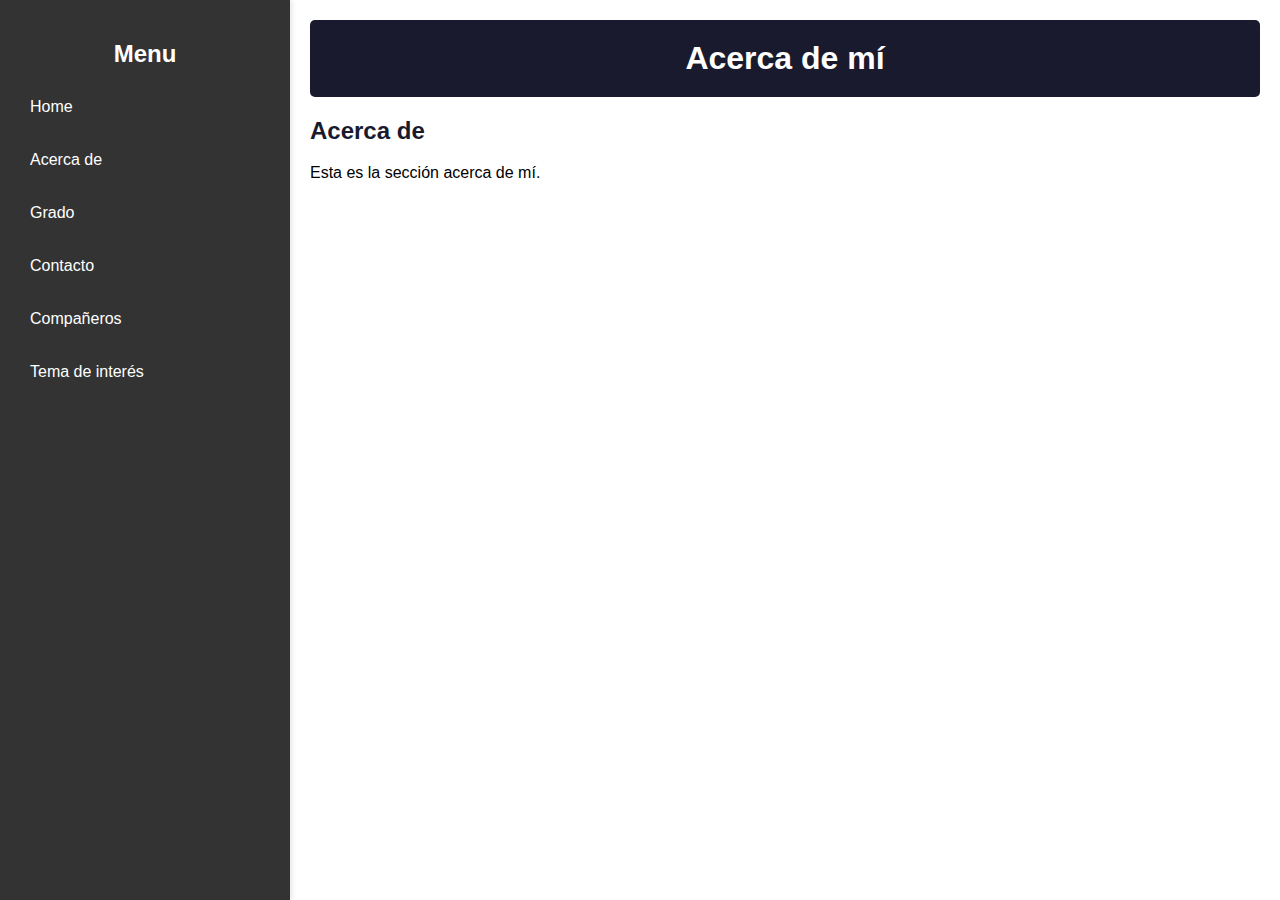
==== docs/public/about.html @ faa40dd3 "Añadiendo versión con la página de acerca de mí" ====
<!DOCTYPE html>
<html lang="en">
<head>
  <meta charset="UTF-8">
  <meta name="viewport" content="width=device-width, initial-scale=1.0">
  <link rel="stylesheet" href="../css/styles.css">
  <title>Acerca de</title>
</head>
<body>
  <div class="container">
    <!-- Menú lateral -->
    <nav class="sidebar">
      <h2>Menu</h2>
      <ul>
        <li><a href="../index.html">Home</a></li>
        <li><a href="about.html">Acerca de</a></li>
        <li><a href="degree.html">Grado</a></li>
        <li><a href="contact.html">Contacto</a></li>
        <li><a href="net.html">Compañeros</a></li>
        <li><a href="topic.html">Tema de interés</a></li>
      </ul>
    </nav>

    <!-- Contenido principal -->
    <div class="main-content">
      <header>
        <h1>Acerca de mí</h1>
      </header>
      <section id="Acerca de">
        <h2>Acerca de</h2>
        <p>Esta es la sección acerca de mí.</p>
      </section>
    </div>
  </div>
</body>
</html>
---- docs/css/styles.css ----
body, html {
    margin: 0;
    padding: 0;
    font-family: Arial, sans-serif;
  }
  
  .container {
    display: flex;
    height: 100vh;
  }
  
  /* Sidebar Styling */
  .sidebar {
    width: 250px;
    background-color: #333;
    color: white;
    padding: 20px;
    box-shadow: 2px 0 5px rgba(0, 0, 0, 0.1);
  }
  
  .sidebar h2 {
    text-align: center;
    margin-bottom: 20px;
  }
  
  .sidebar ul {
    list-style: none;
    padding: 0;
  }
  
  .sidebar ul li {
    margin: 15px 0;
  }
  
  .sidebar ul li a {
    color: white;
    text-decoration: none;
    padding: 10px;
    display: block;
    border-radius: 5px;
    transition: background-color 0.3s ease;
  }
  
  .sidebar ul li a:hover {
    background-color: #555;
  }
  
  /* Main Content Styling */
  .main-content {
    flex-grow: 1;
    padding: 20px;
  }
  
  header h1 {
    margin: 0;
    background-color: #1a1a2e;
    color: white;
    padding: 20px;
    text-align: center;
    border-radius: 5px;
  }
  
  section {
    margin-bottom: 20px;
  }
  
  section h2 {
    color: #1a1a2e;
    margin-bottom: 10px;
  }
  
  section p {
    font-size: 1rem;
    line-height: 1.5;
  }
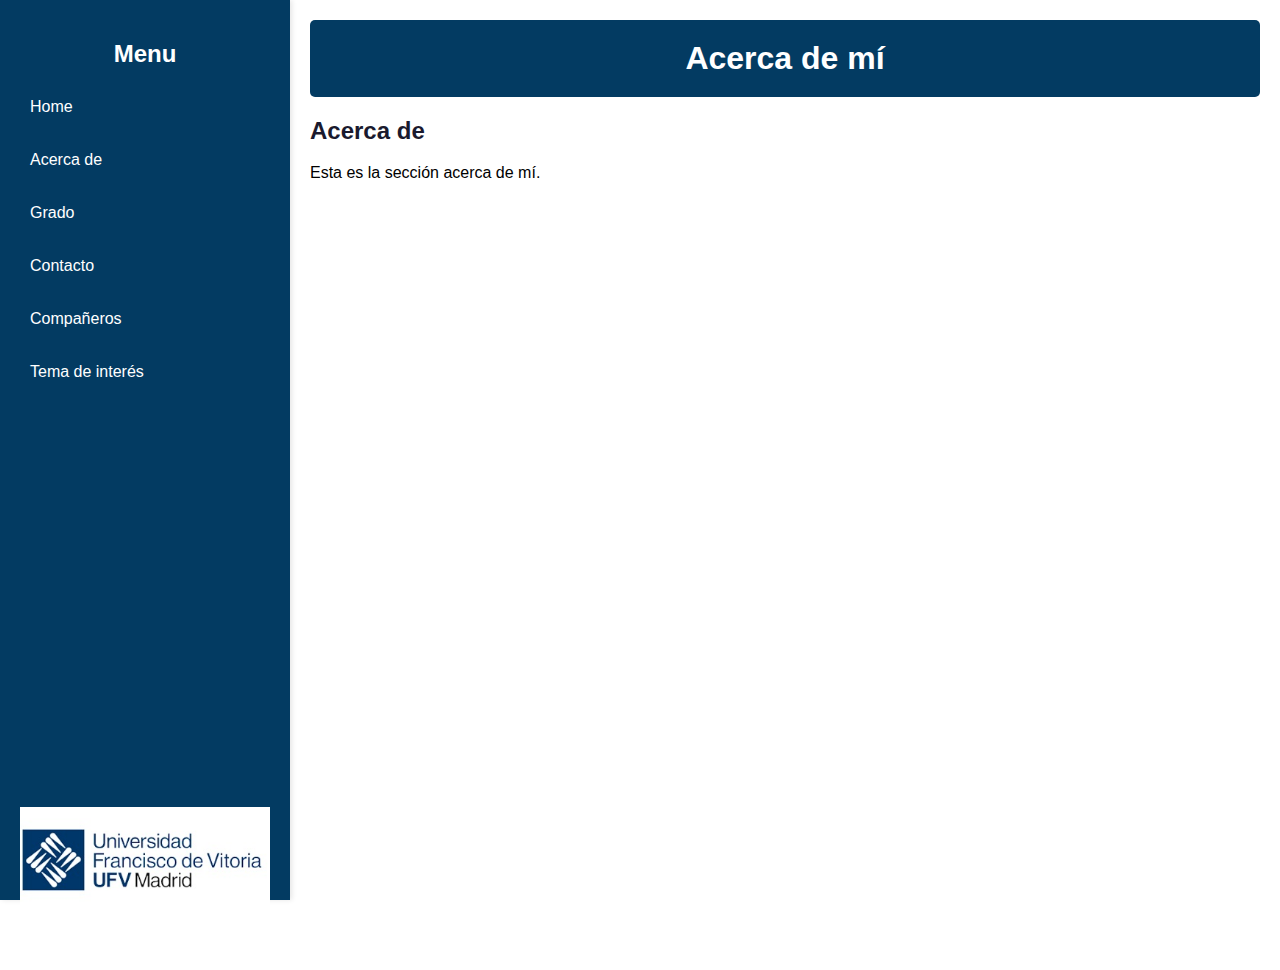
==== commit 63d2a563: "Añadido logo ufv" ====
--- a/docs/public/about.html
+++ b/docs/public/about.html
@@ -8,7 +8,7 @@
 </head>
 <body>
   <div class="container">
-    <!-- Menú lateral -->
+
     <nav class="sidebar">
       <h2>Menu</h2>
       <ul>
@@ -19,9 +19,10 @@
         <li><a href="net.html">Compañeros</a></li>
         <li><a href="topic.html">Tema de interés</a></li>
       </ul>
+      <img src="../images/logo_ufv.jpg" alt="Imagen inferior" class="sidebar-image">
     </nav>
 
-    <!-- Contenido principal -->
+
     <div class="main-content">
       <header>
         <h1>Acerca de mí</h1>
--- a/docs/css/styles.css
+++ b/docs/css/styles.css
@@ -9,10 +9,10 @@
     height: 100vh;
   }
   
-  /* Sidebar Styling */
+  
   .sidebar {
     width: 250px;
-    background-color: #333;
+    background-color: #033B62;
     color: white;
     padding: 20px;
     box-shadow: 2px 0 5px rgba(0, 0, 0, 0.1);
@@ -44,8 +44,18 @@
   .sidebar ul li a:hover {
     background-color: #555;
   }
+  .sidebar ul {
+    flex-grow: 1;
+  }
   
-  /* Main Content Styling */
+  .sidebar-image {
+    width: 100%; 
+    margin-top: 400px; 
+    margin-bottom: 20px; 
+    padding-bottom: 30px; 
+  }
+  
+  
   .main-content {
     flex-grow: 1;
     padding: 20px;
@@ -53,7 +63,7 @@
   
   header h1 {
     margin: 0;
-    background-color: #1a1a2e;
+    background-color: #033B62;
     color: white;
     padding: 20px;
     text-align: center;
@@ -72,4 +82,20 @@
   section p {
     font-size: 1rem;
     line-height: 1.5;
-  }+  }
+  form {
+    width: 400px; 
+    margin: 0 auto; 
+    padding: 20px;
+    border: 1px solid #ccc;
+    border-radius: 8px;
+  }
+  button {
+    padding: 10px 20px;
+    background-color: #98B4D4; 
+    color: white; 
+    border: none;
+    border-radius: 4px;
+    cursor: pointer;
+  }
+  
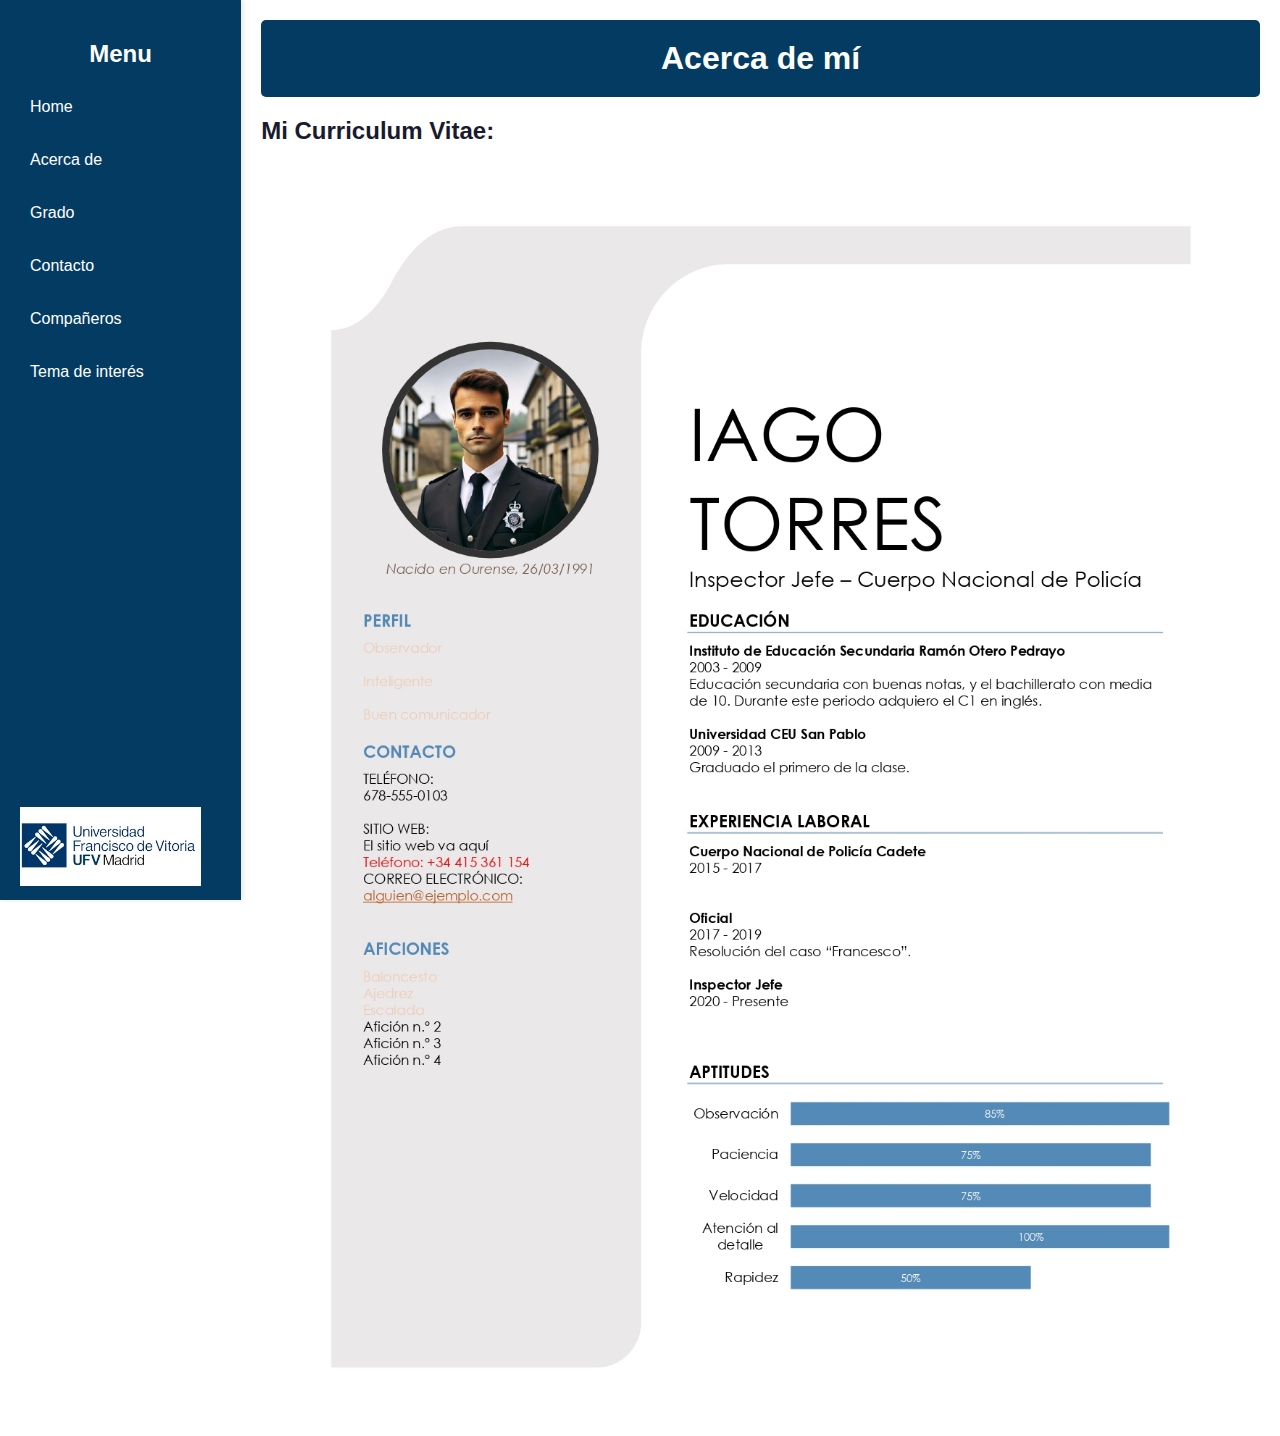
==== commit 4ad94fc8: "Modificado el about con el cv incluido" ====
--- a/docs/public/about.html
+++ b/docs/public/about.html
@@ -28,10 +28,15 @@
         <h1>Acerca de mí</h1>
       </header>
       <section id="Acerca de">
-        <h2>Acerca de</h2>
-        <p>Esta es la sección acerca de mí.</p>
+        <h2> Mi Curriculum Vitae:</h2>
+        <p>
+            <div class="image-container">
+           <img src="../images/cv_Iago_Torres.jpg" alt="Foto del Curriculum">
+        </div>
+        </p>
       </section>
     </div>
+    
   </div>
 </body>
 </html>--- a/docs/css/styles.css
+++ b/docs/css/styles.css
@@ -98,4 +98,47 @@
     border-radius: 4px;
     cursor: pointer;
   }
+  .dropdown {
+    margin: 20px 0;
+  }
   
+  label {
+    font-size: 14px;
+    font-weight: bold;
+    display: block;
+    margin-bottom: 8px;
+  }
+  
+  .asignaturas-list {
+    list-style-type: none;
+    padding: 0;
+    margin: 0;
+  }
+  
+  .asignaturas-list li {
+    padding: 10px;
+    border: 1px solid #ccc;
+    margin-bottom: 8px;
+    border-radius: 4px;
+    background-color: #f9f9f9;
+  }
+  
+  /* Estilo para cuando el ratón pasa sobre una opción */
+  .asignaturas-list li:hover {
+    background-color: #f1f1f1;
+    border-color: #888;
+    cursor: pointer;
+  }
+
+  .image-container {
+    text-align: center;
+}
+
+img {
+    max-width: 90%; 
+    height: auto;  
+}
+a {
+    text-decoration: none;
+    display: inline-block;
+}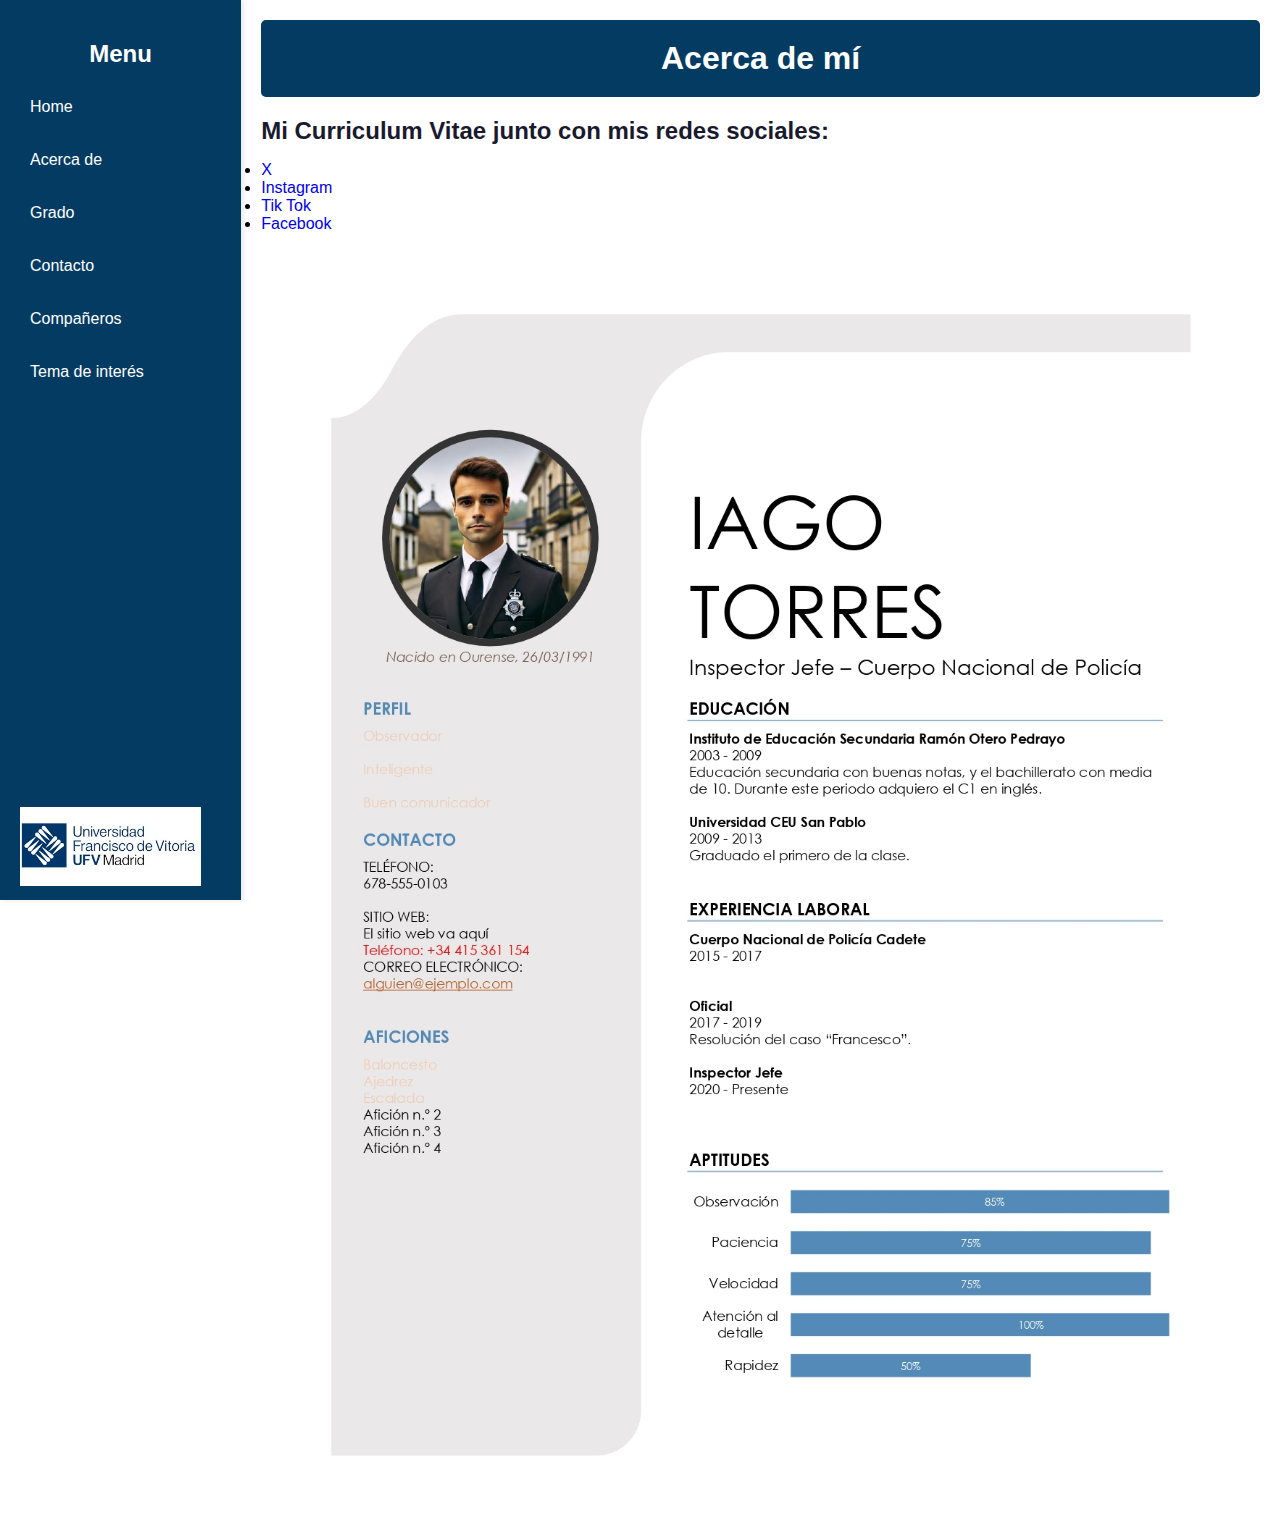
==== commit 192ca1c7: "Añadido redes sociales en abput me" ====
--- a/docs/public/about.html
+++ b/docs/public/about.html
@@ -28,7 +28,13 @@
         <h1>Acerca de mí</h1>
       </header>
       <section id="Acerca de">
-        <h2> Mi Curriculum Vitae:</h2>
+        <h2> Mi Curriculum Vitae junto con mis redes sociales:</h2>
+        <p>
+            <li><a href="https://x.com/policianacional">X</a></li>
+            <li><a href="https://www.instagram.com/policianacional/?hl=es">Instagram</a></li>
+            <li><a href="https://www.tiktok.com/@policia?lang=es">Tik Tok</a></li>
+            <li><a href="https://es-es.facebook.com/PoliciaNacional/events/">Facebook</a></li>
+        </p>
         <p>
             <div class="image-container">
            <img src="../images/cv_Iago_Torres.jpg" alt="Foto del Curriculum">
